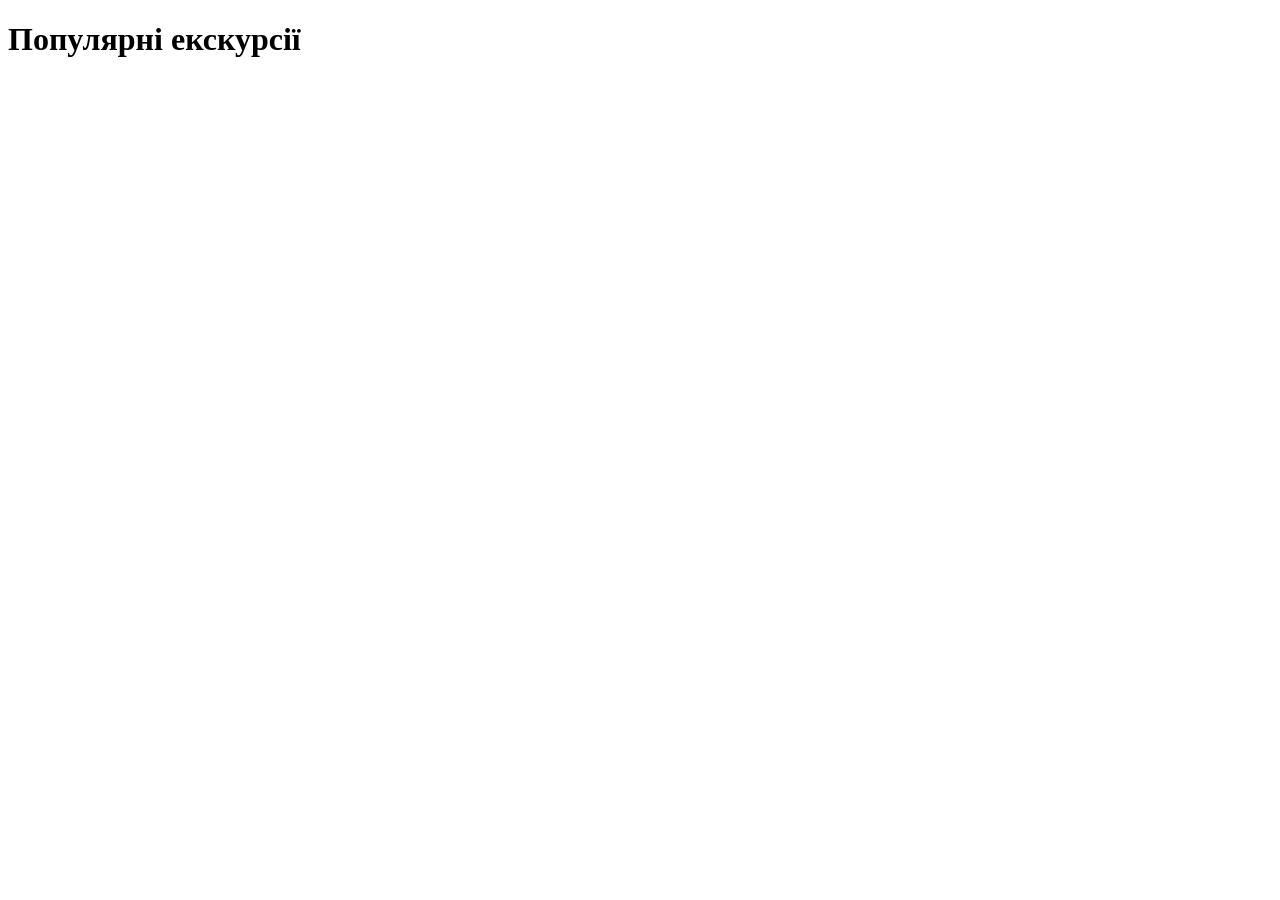
==== index.html @ b7e9f41a "Add content to HTML pages" ====
<!DOCTYPE html>
<html lang="en">
<head>
    <meta charset="UTF-8">
    <meta name="viewport" content="width=device-width, initial-scale=1.0">
    <meta name="author" content="Рева Дарина ІА-43">
    <title>Екскурсії</title>
</head>
<body>
    <h1>Популярні екскурсії</h1>
</html>
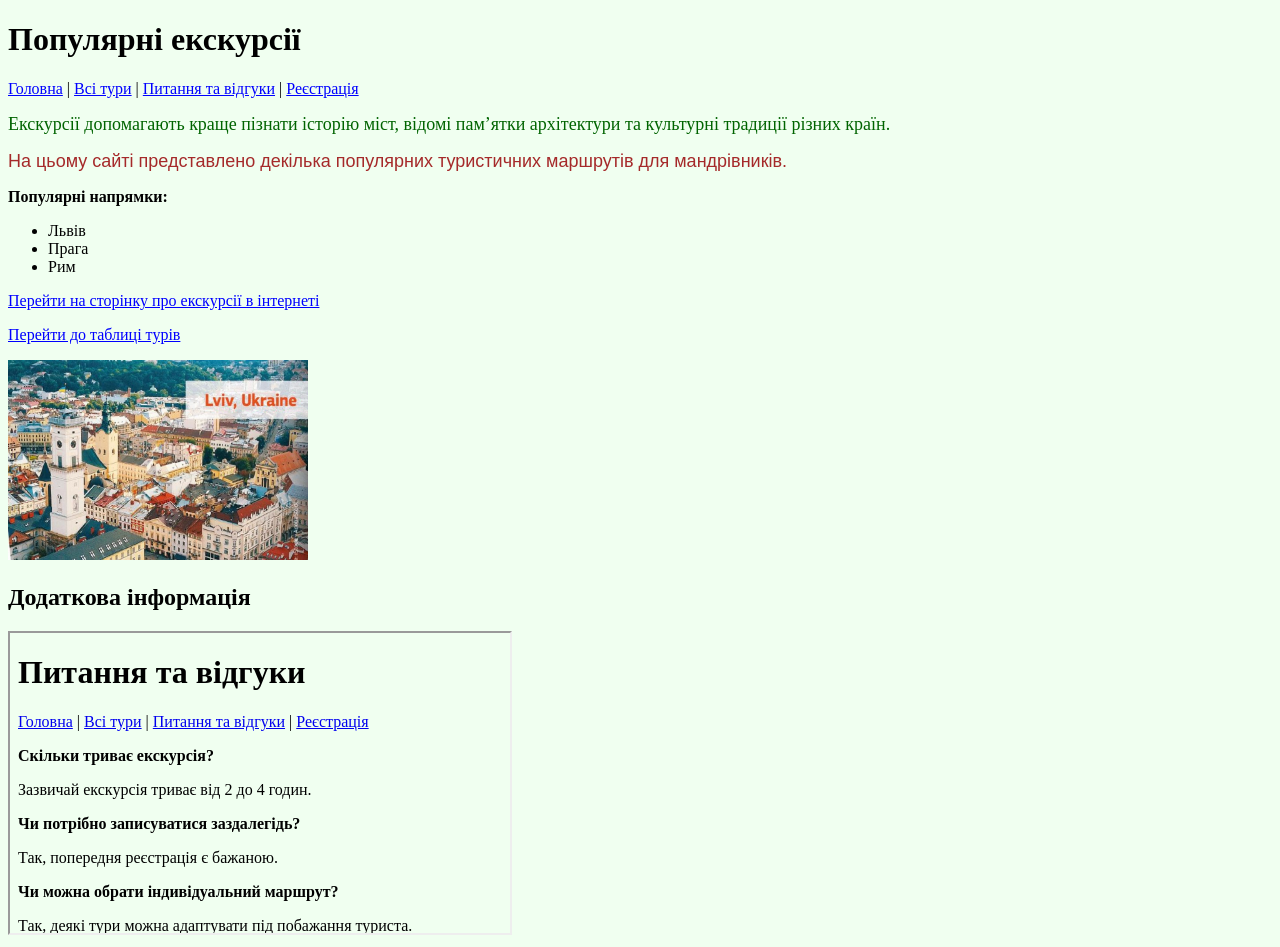
==== commit c302b28e: "Complete lab 2 HTML task" ====
--- a/index.html
+++ b/index.html
@@ -6,6 +6,56 @@
     <meta name="author" content="Рева Дарина ІА-43">
     <title>Екскурсії</title>
 </head>
-<body>
+<body bgcolor="#F0FFF0" link="blue" vlink="brown" alink="red">
     <h1>Популярні екскурсії</h1>
+    <p>
+    <a href="index.html">Головна</a> |
+    <a href="tours.html">Всі тури</a> |
+    <a href="faq.html">Питання та відгуки</a> |
+    <a href="register.html">Реєстрація</a>
+    </p>
+    
+    <p align="justify"> <font size="4" color="darkgreen">
+    Екскурсії допомагають краще пізнати історію міст, відомі пам’ятки архітектури та культурні традиції різних країн.
+    </font>
+    </p>
+    
+    <p align="justify">
+    <font face="Arial" size="4" color="brown">
+    На цьому сайті представлено декілька популярних туристичних маршрутів для мандрівників.
+    </font>
+    </p>
+    
+    <p>
+    <b>Популярні напрямки:</b>
+    </p>
+    
+    <ul>
+    <li>Львів</li>
+    <li>Прага</li>
+    <li>Рим</li>
+    </ul>
+    
+    <p>
+    <a href="https://uk.wikipedia.org/wiki/Екскурсія" target="_blank">
+    Перейти на сторінку про екскурсії в інтернеті
+    </a>
+    </p>
+    
+    <p>
+    <a href="tours.html#table_tours">Перейти до таблиці турів</a>
+    </p>
+    
+    <p>
+    <a href="images/lviv.jpeg" target="_blank">
+    <img src="images/lviv.jpeg" width="300" height="200" alt="Львів">
+    </a>
+    </p>
+    
+    <h2>Додаткова інформація</h2>
+    
+    <iframe src="faq.html" width="500" height="300" title="Питання та відгуки">
+    </iframe>
+        
+</body>
 </html>
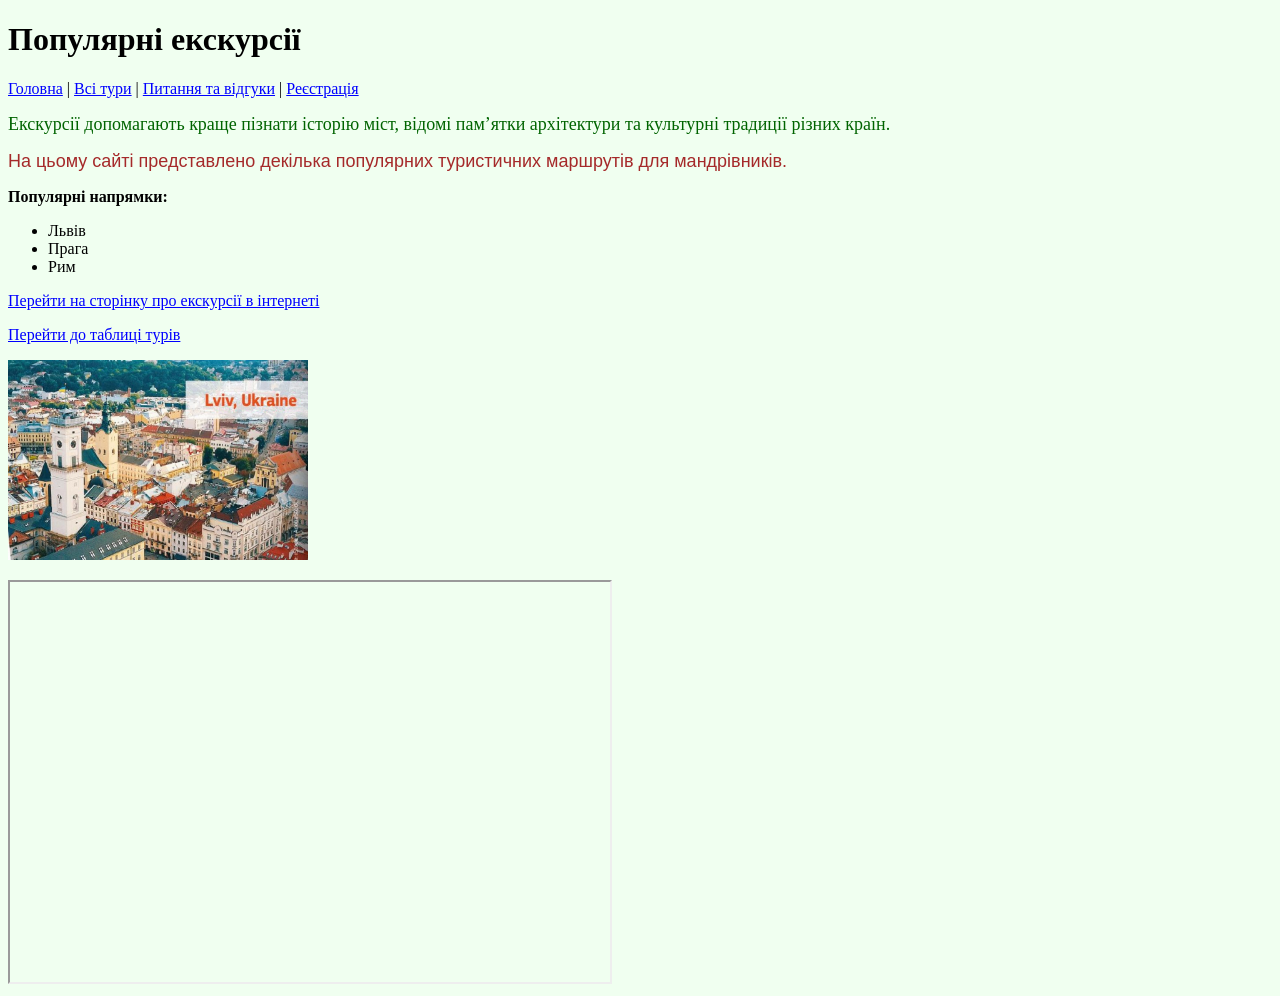
==== commit 45d9237a: "Complete lab 2 HTML task change" ====
--- a/index.html
+++ b/index.html
@@ -52,9 +52,10 @@
     </a>
     </p>
     
-    <h2>Додаткова інформація</h2>
-    
-    <iframe src="faq.html" width="500" height="300" title="Питання та відгуки">
+    <iframe
+    src="https://www.google.com/maps?q=Львів&hl=uk&output=embed"
+    width="600"
+    height="400">
     </iframe>
         
 </body>
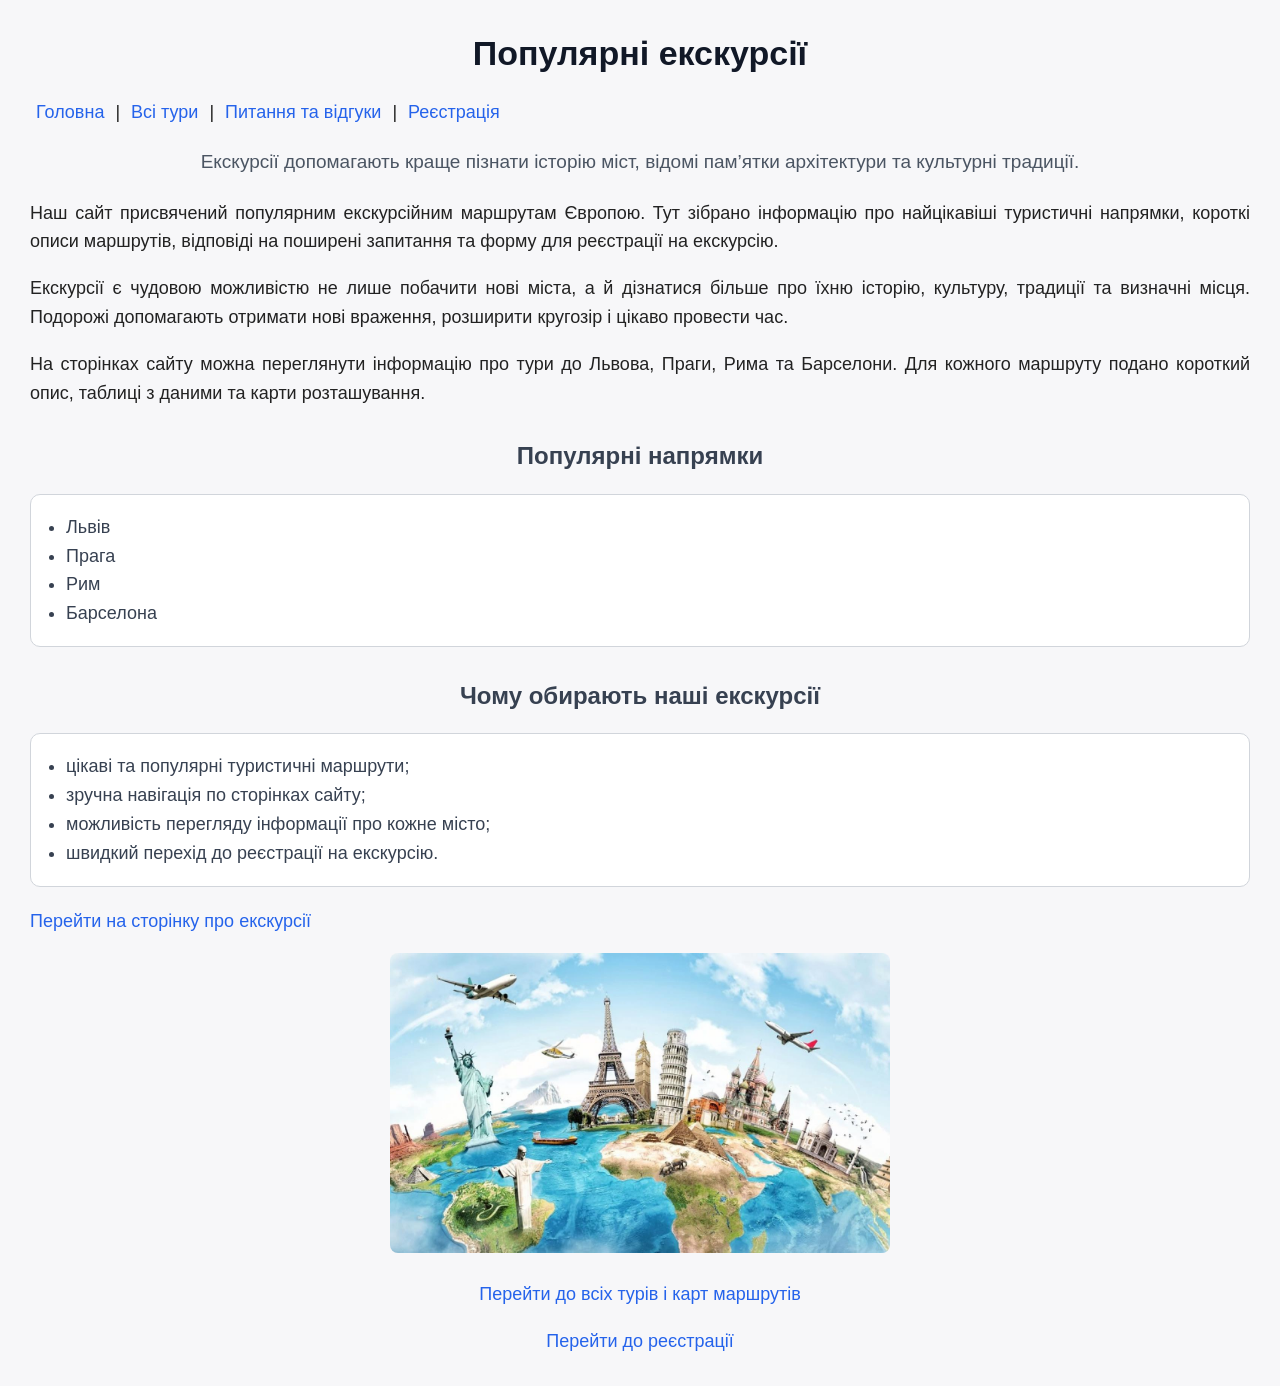
==== commit 49eee71c: "Improve registration page design" ====
--- a/index.html
+++ b/index.html
@@ -1,62 +1,77 @@
 <!DOCTYPE html>
-<html lang="en">
+<html lang="uk">
 <head>
     <meta charset="UTF-8">
     <meta name="viewport" content="width=device-width, initial-scale=1.0">
     <meta name="author" content="Рева Дарина ІА-43">
     <title>Екскурсії</title>
+    <link rel="stylesheet" type="text/css" href="style.css">
+    <style>
+        a {
+            color: red;
+        }
+    </style>
 </head>
-<body bgcolor="#F0FFF0" link="blue" vlink="brown" alink="red">
-    <h1>Популярні екскурсії</h1>
+<body>
+    <h1 id="main-title">Популярні екскурсії</h1>
     <p>
-    <a href="index.html">Головна</a> |
-    <a href="tours.html">Всі тури</a> |
-    <a href="faq.html">Питання та відгуки</a> |
-    <a href="register.html">Реєстрація</a>
+    <a href="index.html" class="menu-link">Головна</a> |
+    <a href="tours.html" class="menu-link">Всі тури</a> |
+    <a href="faq.html" class="menu-link">Питання та відгуки</a> |
+    <a href="register.html" class="menu-link">Реєстрація</a>
     </p>
     
-    <p align="justify"> <font size="4" color="darkgreen">
-    Екскурсії допомагають краще пізнати історію міст, відомі пам’ятки архітектури та культурні традиції різних країн.
-    </font>
+    <p class="unique-paragraph" style="text-align: center;">
+        Екскурсії допомагають краще пізнати історію міст, відомі пам’ятки архітектури та культурні традиції.
+    </p>
+
+    <p>
+        Наш сайт присвячений популярним екскурсійним маршрутам Європою. Тут зібрано інформацію про найцікавіші туристичні напрямки, короткі описи маршрутів, відповіді на поширені запитання та форму для реєстрації на екскурсію.
+    </p>
+
+    <p>
+        Екскурсії є чудовою можливістю не лише побачити нові міста, а й дізнатися більше про їхню історію, культуру, традиції та визначні місця. Подорожі допомагають отримати нові враження, розширити кругозір і цікаво провести час.
+    </p>
+
+    <p>
+        На сторінках сайту можна переглянути інформацію про тури до Львова, Праги, Рима та Барселони. Для кожного маршруту подано короткий опис, таблиці з даними та карти розташування.
     </p>
     
-    <p align="justify">
-    <font face="Arial" size="4" color="brown">
-    На цьому сайті представлено декілька популярних туристичних маршрутів для мандрівників.
-    </font>
-    </p>
-    
-    <p>
-    <b>Популярні напрямки:</b>
-    </p>
-    
+    <h2>Популярні напрямки</h2>
+
     <ul>
-    <li>Львів</li>
-    <li>Прага</li>
-    <li>Рим</li>
+       <li>Львів</li>
+       <li>Прага</li>
+       <li>Рим</li>
+       <li>Барселона</li>
+    </ul>
+
+    <h2>Чому обирають наші екскурсії</h2>
+
+    <ul>
+        <li>цікаві та популярні туристичні маршрути;</li>
+        <li>зручна навігація по сторінках сайту;</li>
+        <li>можливість перегляду інформації про кожне місто;</li>
+        <li>швидкий перехід до реєстрації на екскурсію.</li>
     </ul>
     
     <p>
     <a href="https://uk.wikipedia.org/wiki/Екскурсія" target="_blank">
-    Перейти на сторінку про екскурсії в інтернеті
+    Перейти на сторінку про екскурсії
     </a>
     </p>
     
-    <p>
-    <a href="tours.html#table_tours">Перейти до таблиці турів</a>
+    <p style="text-align: center;">
+        <img src="images/travel.jpeg" width="500" height="300" alt="Подорожі Європою">
     </p>
-    
-    <p>
-    <a href="images/lviv.jpeg" target="_blank">
-    <img src="images/lviv.jpeg" width="300" height="200" alt="Львів">
-    </a>
+
+    <p style="text-align: center;">
+        <a href="tours.html">Перейти до всіх турів і карт маршрутів</a>
     </p>
-    
-    <iframe
-    src="https://www.google.com/maps?q=Львів&hl=uk&output=embed"
-    width="600"
-    height="400">
-    </iframe>
+
+    <p style="text-align: center;">
+        <a href="register.html">Перейти до реєстрації</a>
+    </p>
         
 </body>
 </html>
--- a/style.css
+++ b/style.css
@@ -0,0 +1,180 @@
+body {
+    background-color: #f7f7f9;
+    font-family: Arial, sans-serif;
+    font-size: 18px;
+    color: #222222;
+    line-height: 1.6;
+    text-align: justify;
+    margin: 30px;
+}
+
+h1 {
+    color: #1f2937;
+    font-size: 32px;
+    font-style: normal;
+    text-align: center;
+    line-height: 1.4;
+    margin-bottom: 20px;
+}
+
+h2 {
+    color: #374151;
+    font-size: 24px;
+    text-align: center;
+    margin-top: 30px;
+    margin-bottom: 15px;
+}
+
+a {
+    /* color: #2563eb; */
+    color: #2563eb !important;
+    text-decoration: none;
+    font-size: 18px;
+}
+
+a:hover {
+    text-decoration: underline;
+}
+
+.menu-link {
+    color: #2563eb;
+    font-style: normal;
+    margin: 0 6px;
+}
+
+#main-title {
+    color: #111827;
+    font-size: 34px;
+    text-align: center;
+}
+
+.unique-paragraph {
+    color: #4b5563;
+    font-size: 19px;
+    line-height: 1.8;
+}
+
+ul, ol, dl {
+    background-color: #ffffff;
+    color: #374151;
+    padding: 18px 35px;
+    border: 1px solid #d1d5db;
+    border-radius: 10px;
+    margin-bottom: 20px;
+}
+
+dt {
+    font-weight: bold;
+    margin-top: 10px;
+}
+
+dd {
+    margin-bottom: 10px;
+}
+
+table {
+    width: 90%;
+    border-collapse: collapse;
+    background-color: #ffffff;
+    margin: 20px auto;
+    font-size: 17px;
+    border: 1px solid #d1d5db;
+}
+
+th {
+    background-color: #e5e7eb;
+    color: #111827;
+    padding: 12px;
+    border: 1px solid #d1d5db;
+    text-align: center;
+    vertical-align: middle;
+}
+
+td {
+    padding: 12px;
+    border: 1px solid #d1d5db;
+    text-align: center;
+    vertical-align: middle;
+}
+
+img {
+    border-radius: 8px;
+}
+
+caption {
+    font-size: 20px;
+    margin-bottom: 10px;
+    color: #1f2937;
+}
+
+.tour-card { 
+   background-color: #ffffff; 
+   border: 1px solid #d1d5db; 
+   border-radius: 12px; 
+   padding: 20px; 
+   margin: 25px auto; 
+   width: 700px; 
+} 
+
+.map-block { 
+   background-color: #f9fafb; 
+   border: 1px solid #e5e7eb; 
+   border-radius: 12px; 
+   padding: 16px; 
+   margin-top: 15px; 
+   text-align: center; 
+} 
+
+.tour-card h2 {
+    margin-top: 40px;
+}
+
+.form-card {
+    background-color: #ffffff;
+    border: 1px solid #d1d5db;
+    border-radius: 12px;
+    padding: 24px;
+    margin: 25px auto;
+    width: 520px;
+}
+
+input[type="text"],
+input[type="email"],
+select,
+textarea {
+    width: 100%;
+    padding: 10px;
+    font-size: 16px;
+    color: #374151;
+    border: 1px solid #cbd5e1;
+    border-radius: 8px;
+    box-sizing: border-box;
+    margin-top: 6px;
+}
+
+input[type="submit"] {
+    background-color: #2563eb;
+    color: white;
+    border: none;
+    padding: 10px 18px;
+    font-size: 16px;
+    border-radius: 8px;
+    cursor: pointer;
+}
+
+input[type="submit"]:hover {
+    background-color: #1d4ed8;
+}
+
+textarea {
+    width: 100%;
+    min-height: 120px;
+    padding: 10px;
+    font-size: 16px;
+    color: #374151;
+    border: 1px solid #cbd5e1;
+    border-radius: 8px;
+    box-sizing: border-box;
+    margin-top: 6px;
+    resize: vertical;
+}
